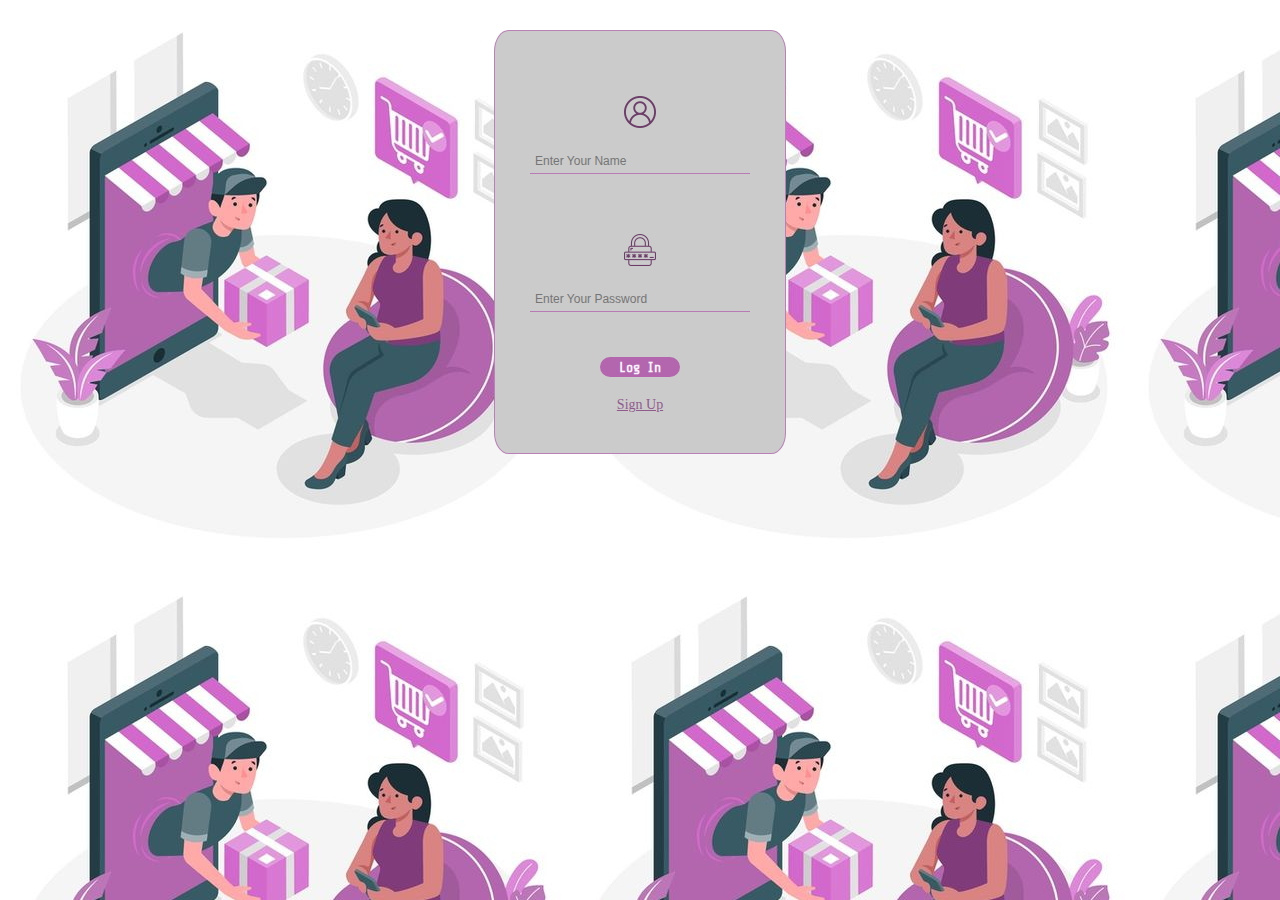
==== index.html @ d4697217 "first commit" ====
<html>
  <head>
    <title>Tech Store</title>
    <link rel="stylesheet" href="css/style.css">
    <link rel="preconnect" href="https://fonts.googleapis.com">
    <link rel="preconnect" href="https://fonts.gstatic.com" crossorigin>
    <link href="https://fonts.googleapis.com/css2?family=Share+Tech+Mono&display=swap" rel="stylesheet">
  </head>
  <body>
    <div class="container">
      <form action="home.html">
        <div class="user">
          <div class="user_img"><img src="pics/user.png" alt="user"></div>
          <input type="text" placeholder="Enter Your Name">
        </div>
  
        <div class="pass">
          <div class="pass_img"><img src="pics/pass.png" alt="user"></div>       
          <input type="password" placeholder="Enter Your Password">
        </div>
        <input type="submit" value="Log In">
      </form>
      <a href="signup.html" target="_blank">Sign Up</a>
    </div>

  </body>
</html>
---- css/style.css ----
* {
  padding: 0;
  margin: 0;
}

body {
  background: url(../pics/1.jpg) repeat fixed;
}

.container {
  /* height: 400px; */
  width: 250px;
  margin: 30px auto;
  padding: 20px;
  background-color: #cbcbcb;
  border: 1px solid #b366aebb;
  border-radius: 5%;
}

.user,
.pass {
  margin: 30px 0;
  padding: 15px;
}

.user .user_img,
.pass .pass_img {
  width: fit-content;
  margin: 0 auto 20px;
}

.user input, .pass input {
  display: block;
  margin: auto;
  border: none;
  border-bottom: 1px solid #b365aec9;
  padding: 5px;
  width: 100%;
  background-color: transparent;
  color: #6b3d68;
}

.user input:focus,
.pass input:focus {
  outline: none;
  border-bottom: 1px solid #915a8d;
  
}

.user input::placeholder,
.pass input::placeholder {
  font-size: 12px;
}

form input[type="submit"] {
  display: block;
  margin: auto;
  width: 80px;
  font-weight: bold;
  color: #fbf2ff;
  border: none;
  background-color: #B366AE;
  border-radius: 10px;
  height: 20px;
  font-family: 'Share Tech Mono', monospace;
}

form input[type="submit"]:hover {
  cursor: pointer;
}

.container a {
  display: block;
  margin: 20px auto;
  width: fit-content;
  font-size: 14px;
  color: #915a8d;
}


/* Icons */
.material-symbols-outlined {
  font-variation-settings:
  'FILL' 0,
  'wght' 400,
  'GRAD' 0,
  'opsz' 24
}
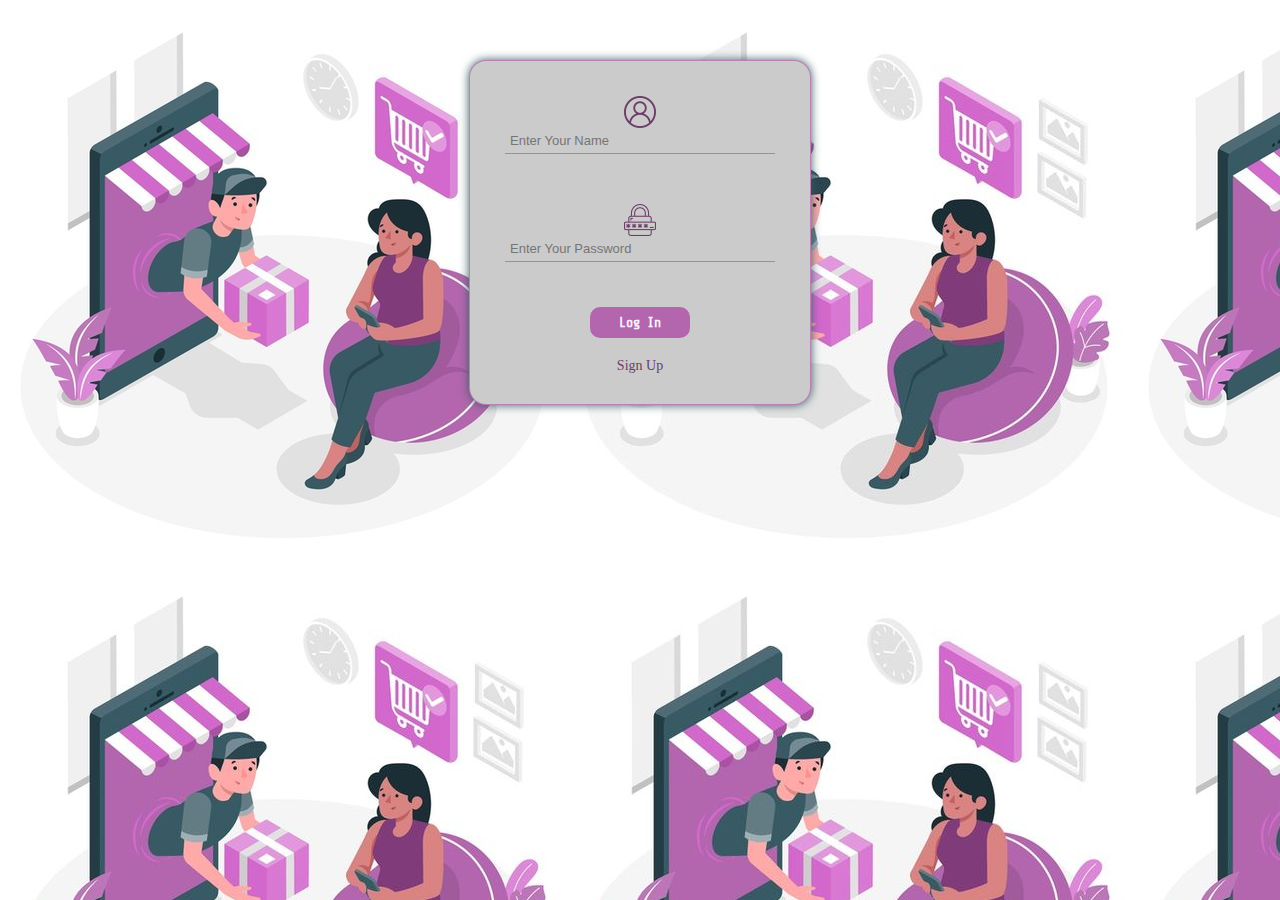
==== commit 622588e4: "commit" ====
--- a/index.html
+++ b/index.html
@@ -1,27 +1,26 @@
 <html>
   <head>
-    <title>Tech Store</title>
-    <link rel="stylesheet" href="css/style.css">
+    <title>Tech Store-Log In</title>
+    <link rel="stylesheet" href="css/log.css">
     <link rel="preconnect" href="https://fonts.googleapis.com">
     <link rel="preconnect" href="https://fonts.gstatic.com" crossorigin>
+    <link rel="stylesheet" href="https://fonts.googleapis.com/css2?family=Material+Symbols+Outlined:opsz,wght,FILL,GRAD@20,100,0,-25" />
     <link href="https://fonts.googleapis.com/css2?family=Share+Tech+Mono&display=swap" rel="stylesheet">
   </head>
   <body>
     <div class="container">
       <form action="home.html">
         <div class="user">
-          <div class="user_img"><img src="pics/user.png" alt="user"></div>
-          <input type="text" placeholder="Enter Your Name">
+          <div class="user_img .form_img "><img src="pics/user.png" alt="user"></div>
+          <input class="inputStyle" type="text" placeholder="Enter Your Name">
         </div>
-  
         <div class="pass">
-          <div class="pass_img"><img src="pics/pass.png" alt="user"></div>       
-          <input type="password" placeholder="Enter Your Password">
+          <div class="pass_img .form_img "><img src="pics/pass.png" alt="user"></div>       
+          <input class="inputStyle" type="password" placeholder="Enter Your Password">
         </div>
         <input type="submit" value="Log In">
       </form>
       <a href="signup.html" target="_blank">Sign Up</a>
     </div>
-
   </body>
 </html>--- a/css/log.css
+++ b/css/log.css
@@ -0,0 +1,83 @@
+* {
+  padding: 0;
+  margin: 0;
+}
+
+body {
+  background: url(../pics/1.jpg) repeat fixed;
+}
+
+.container {
+  width: 300px;
+  padding: 20px;
+  margin: 60px auto;
+  text-align: center;
+  border-radius: 5%;
+  border: 1px solid #b366aebb;
+  background-color: #cbcbcb;
+  box-shadow: 0 0 10px #395A65;
+}
+
+.user,
+.pass,
+.mail {
+  padding: 15px;
+  margin-bottom: 20px;
+}
+
+.inputStyle {
+  display: block;
+  width: 100%;
+  padding: 5px;
+  color: #395A65;
+  border: none;
+  border-bottom: 1px solid #b365aec9;
+  background-color: transparent;
+}
+
+.inputStyle:focus {
+  outline: none;
+  border-bottom: 1px solid #395A65;
+}
+
+.inputStyle::placeholder {
+  font-size: 13px;
+}
+input[type="submit"] {
+  width: 100px;
+  padding: 8px;
+  margin: 10px auto;
+  color: #fbf2ff;
+  border: none;
+  background-color: #B366AE;
+  border-radius: 10px;
+  font-weight: bold;
+  font-family: 'Share Tech Mono', monospace;
+}
+
+form input[type="submit"]:hover  {
+  cursor: pointer;
+  background-color: #395a65;
+}
+
+.container a {
+  display: block;
+  color: #6b3d68;
+  font-size: 14px;
+  text-decoration: none;
+  padding: 10px 0;
+}
+.container a:hover {
+  font-weight: bold;
+  color: #395A65;
+}
+
+.material-symbols-outlined.logout {
+  vertical-align: middle;
+  font-variation-settings:
+  'FILL' 0,
+  'wght' 400,
+  'GRAD' -25,
+  'opsz' 16;
+  color: #cbcbcb;
+}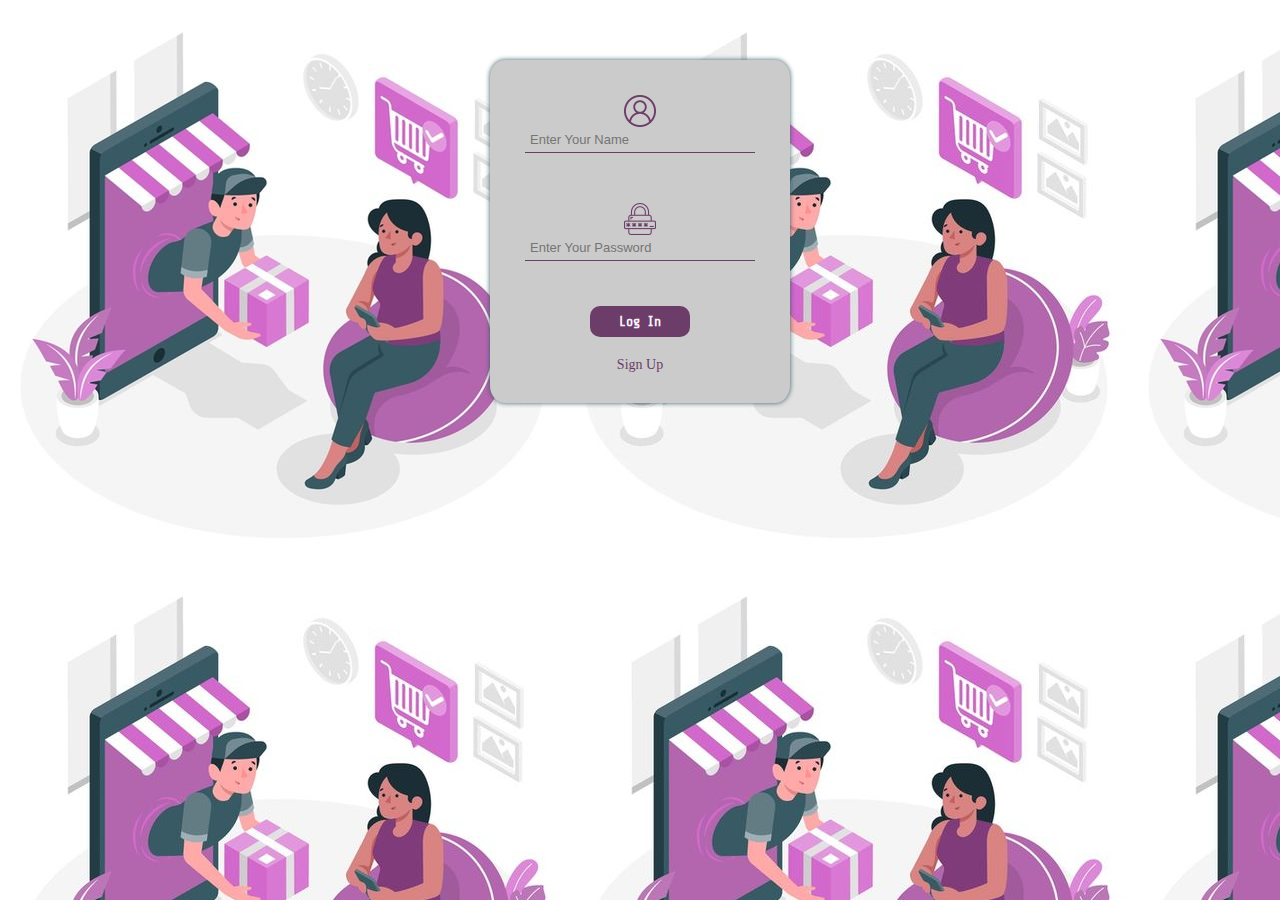
==== commit e3426e02: "commit" ====
--- a/index.html
+++ b/index.html
@@ -1,6 +1,7 @@
 <html>
   <head>
     <title>Tech Store-Log In</title>
+    <link rel="stylesheet" href="css/common.css">
     <link rel="stylesheet" href="css/log.css">
     <link rel="preconnect" href="https://fonts.googleapis.com">
     <link rel="preconnect" href="https://fonts.gstatic.com" crossorigin>
@@ -8,7 +9,7 @@
     <link href="https://fonts.googleapis.com/css2?family=Share+Tech+Mono&display=swap" rel="stylesheet">
   </head>
   <body>
-    <div class="container">
+    <div class="container log">
       <form action="home.html">
         <div class="user">
           <div class="user_img .form_img "><img src="pics/user.png" alt="user"></div>
--- a/css/common.css
+++ b/css/common.css
@@ -0,0 +1,134 @@
+* {
+  padding: 0;
+  margin: 0;
+  box-sizing: border-box;
+  --textColor: #6b3d68;
+  --secondColor: #385A64;
+}
+
+body {
+  background-color: #bbbbbbba;
+}
+
+/* Nav Bar */
+.menu {
+  height: 35px;
+  position: relative;
+  background-color: var(--secondColor);
+  border-bottom: 1px solid #ff00eea8;
+  padding:5px ;
+}
+
+.list {
+  display: inline-block;
+}
+
+.list li{
+  display: inline-block;
+  text-align: center;
+  list-style: none;
+}
+
+.list li a{
+  font-size: 14px;
+  display: block;
+  color: #cbcbcb;
+  margin: 5px;
+  text-decoration: none;
+}
+
+.list li a:hover,
+li.active a {
+  color: #ff00ef8f;
+  cursor: pointer;
+}
+li.active a {
+  font-weight: bold;
+  font-size: 16px;
+  text-decoration: none;
+}
+
+li.out {
+  display: inline;
+  cursor: pointer;
+  color: #ff0000c3;
+}
+li.out a {
+  display: none;
+  text-decoration: none;
+}
+li.out:hover a {
+  display: inline;
+  font-weight: bold;
+}
+li.out a:hover {
+  color: #ff0000c3;
+}
+
+.search {
+  position: absolute;
+  top: calc(50% - 10px);
+  right: 0;
+}
+.search input {
+  text-align: right;
+  height: 20px;
+  border: none;
+  background-color: transparent;
+  color: #a400d5;
+  caret-color: #a400d5;
+}
+.search input:focus {
+  outline: none;
+}
+.search input::placeholder {
+  font-size: 12px;
+  color: #a400d5;
+}
+
+/* Content=> About Us, Contact Us */
+.container {
+  min-height: calc(100% - 60px);
+  text-align: center;
+}
+
+
+.about.content h1,
+.contact.content h1 {
+  padding: 20px;
+  font-size: 45px;
+  font-family: 'Pacifico', cursive;
+  color: var(--textColor);
+  letter-spacing: 15px;
+}
+
+.about.content p,
+.contact.content p {
+  width: 55%;
+  margin: 20px auto;
+  font-size: 25px;
+  font-family: 'Hedvig Letters Serif', serif;
+  color: var(--textColor);
+  opacity: .6;
+}
+
+
+/* Footer */
+.footer {
+  width: 100%;
+  height: 25px;
+  padding: 5px;
+  font-size: 14px;
+  text-align: center;
+  color: #b1b1b1;
+  background-color: var(--secondColor);
+}
+
+.material-symbols-outlined.logout {
+  vertical-align: middle;
+  font-variation-settings:
+  'FILL' 0,
+  'wght' 300,
+  'GRAD' -25,
+  'opsz' 10;
+}
--- a/css/log.css
+++ b/css/log.css
@@ -1,8 +1,3 @@
-* {
-  padding: 0;
-  margin: 0;
-}
-
 body {
   background: url(../pics/1.jpg) repeat fixed;
 }
@@ -11,11 +6,10 @@
   width: 300px;
   padding: 20px;
   margin: 60px auto;
-  text-align: center;
   border-radius: 5%;
-  border: 1px solid #b366aebb;
   background-color: #cbcbcb;
-  box-shadow: 0 0 10px #395A65;
+  box-shadow: 0 0 5px var(--secondColor);
+  min-height: auto;
 }
 
 .user,
@@ -29,15 +23,15 @@
   display: block;
   width: 100%;
   padding: 5px;
-  color: #395A65;
+  color: var(--secondColor);
   border: none;
-  border-bottom: 1px solid #b365aec9;
+  border-bottom: 1px solid var(--textColor);
   background-color: transparent;
 }
 
 .inputStyle:focus {
   outline: none;
-  border-bottom: 1px solid #395A65;
+  border-bottom: 1px solid var(--secondColor);
 }
 
 .inputStyle::placeholder {
@@ -49,7 +43,7 @@
   margin: 10px auto;
   color: #fbf2ff;
   border: none;
-  background-color: #B366AE;
+  background-color: var(--textColor);
   border-radius: 10px;
   font-weight: bold;
   font-family: 'Share Tech Mono', monospace;
@@ -57,19 +51,20 @@
 
 form input[type="submit"]:hover  {
   cursor: pointer;
-  background-color: #395a65;
+  background-color: var(--secondColor);
 }
 
 .container a {
   display: block;
-  color: #6b3d68;
+  color: var(--textColor);
   font-size: 14px;
   text-decoration: none;
   padding: 10px 0;
+  text-decoration: none;
 }
 .container a:hover {
   font-weight: bold;
-  color: #395A65;
+  color: var(--secondColor);
 }
 
 .material-symbols-outlined.logout {
